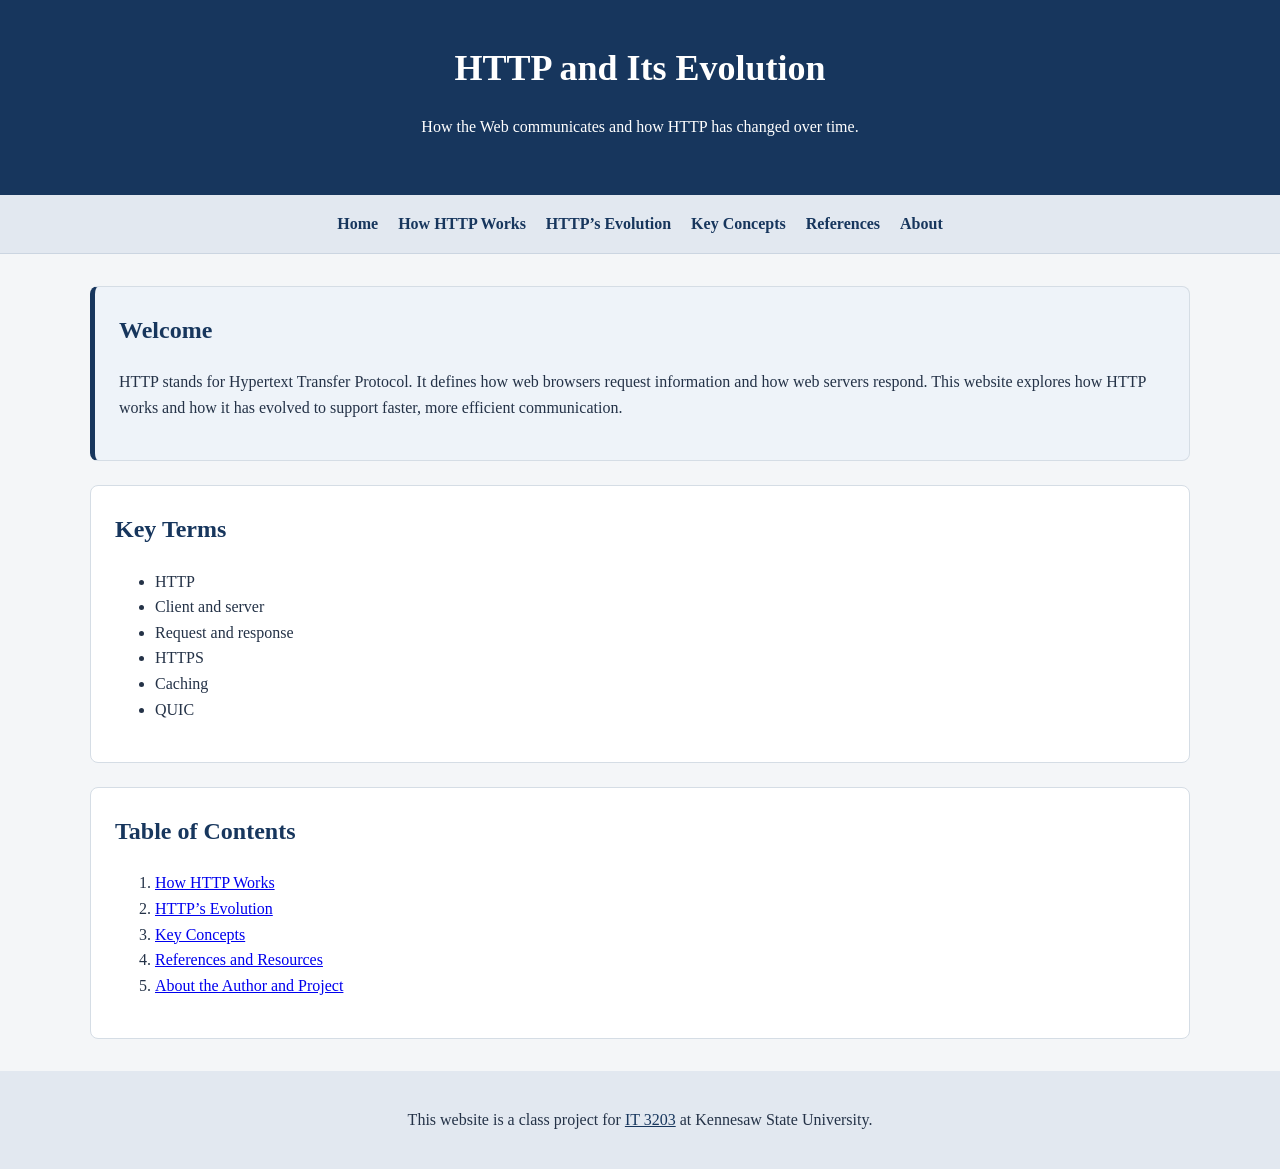
==== index.html @ 2143190e "Add files via upload Add Milestone 1 website" ====
<!DOCTYPE html>
<html lang="en">
<head>
    <meta charset="UTF-8">
    <meta name="viewport" content="width=device-width, initial-scale=1.0">
    <title>HTTP and Its Evolution</title>
    <link rel="stylesheet" href="style.css">
</head>
<body>
    <header>
        <h1>HTTP and Its Evolution</h1>
        <p>How the Web communicates and how HTTP has changed over time.</p>
    </header>

<nav>
    <a href="index.html">Home</a>
    <a href="how-http-works.html">How HTTP Works</a>
    <a href="http-evolution.html">HTTP’s Evolution</a>
    <a href="concepts.html">Key Concepts</a>
    <a href="references.html">References</a>
    <a href="about.html">About</a>
</nav>

<main id="home-content">
    <section class="intro">
        <h2>Welcome</h2>
        <p>
            HTTP stands for Hypertext Transfer Protocol. It defines how
            web browsers request information and how web servers respond.
            This website explores how HTTP works and how it has evolved
            to support faster, more efficient communication.
        </p>
    </section>

    <section>
        <h2>Key Terms</h2>
        <ul>
            <li>HTTP</li>
            <li>Client and server</li>
            <li>Request and response</li>
            <li>HTTPS</li>
            <li>Caching</li>
            <li>QUIC</li>
        </ul>
    </section>

    <section>
        <h2>Table of Contents</h2>
        <ol>
            <li><a href="how-http-works.html">How HTTP Works</a></li>
            <li><a href="http-evolution.html">HTTP’s Evolution</a></li>
            <li><a href="concepts.html">Key Concepts</a></li>
            <li><a href="references.html">References and Resources</a></li>
            <li><a href="about.html">About the Author and Project</a></li>
        </ol>
    </section>
</main>

<footer>
    <p>
        This website is a class project for
        <a href="https://ksuweb.github.io/IT3203/">IT 3203</a>
        at Kennesaw State University.
    </p>
</footer>

</body>
</html>
---- style.css ----
body {
    margin: 0;
    background-color: #f4f6f8;
    color: #243247;
    font-family: "Times New Roman", serif;
    line-height: 1.6;
}

header {
    padding: 40px 24px;
    background-color: #17365d;
    color: white;
    text-align: center;
}

h1 {
    margin: 0 0 12px;
    font-size: 36px;
}

nav {
    display: flex;
    flex-wrap: wrap;
    justify-content: center;
    gap: 20px;
    padding: 16px;
    background-color: #e2e8f0;
    border-bottom: 1px solid #cbd5e1;
}

nav a {
    color: #17365d;
    font-weight: bold;
    text-decoration: none;
}

a:hover {
    color: #805000;
    text-decoration: underline;
}

main {
    max-width: 1000px;
    margin: 32px auto;
    padding: 0 24px;
}

section {
    margin-bottom: 24px;
    padding: 24px;
    background-color: white;
    border: 1px solid #d5dde5;
    border-radius: 8px;
}

h2 {
    margin-top: 0;
    color: #17365d;
}

footer {
    padding: 20px;
    background-color: #e2e8f0;
    text-align: center;
}

footer a {
    color: #17365d;
}

table {
    width: 100%;
    border-collapse: collapse;
    margin-top: 16px;
}

caption {
    margin-bottom: 12px;
    font-weight: bold;
    text-align: left;
}

th,
td {
    padding: 12px;
    border: 1px solid #cbd5e1;
    text-align: left;
}

thead {
    background-color: #17365d;
    color: white;
}

#home-content {
    max-width: 1100px;
}

.intro {
    border-left: 5px solid #17365d;
    background-color: #eef3f9;
}

figure {
    margin: 0;
}

.history-image {
    display: block;
    width: 100%;
    max-width: 600px;
    height: auto;
    margin: 16px auto;
    border: 1px solid #cbd5e1;
    border-radius: 8px;
}

figcaption {
    text-align: center;
    font-size: 16px;
    margin-bottom: 20px;
}
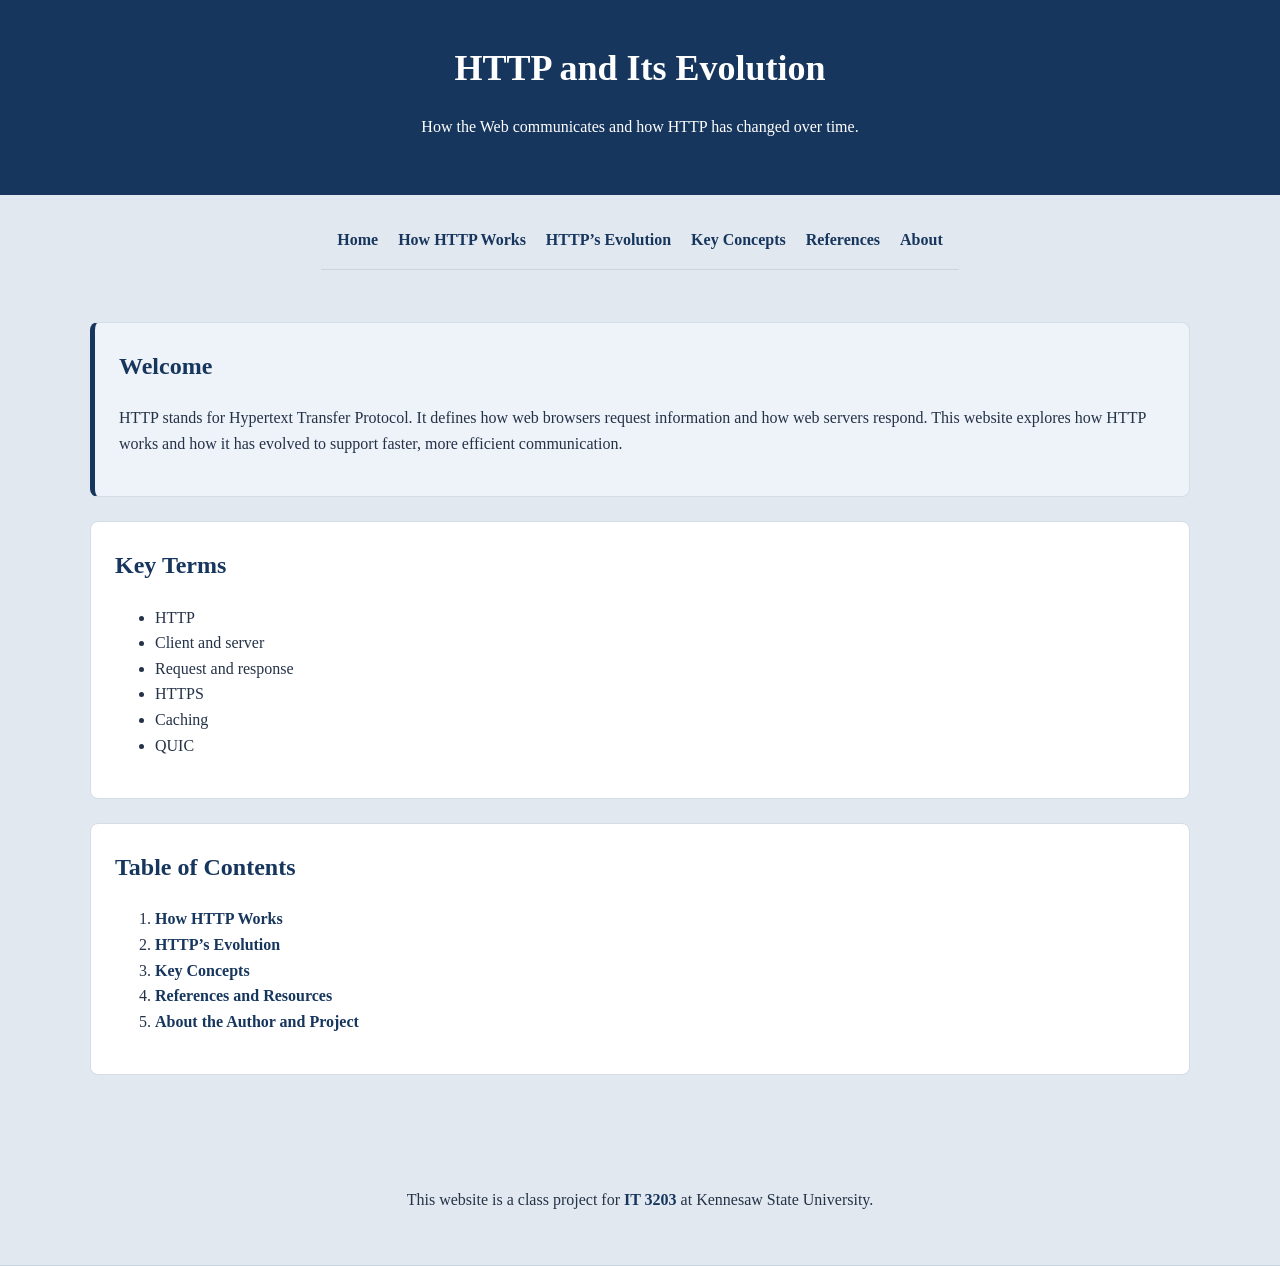
==== commit e642887a: "Add files via upload Add code comments" ====
--- a/index.html
+++ b/index.html
@@ -12,7 +12,9 @@
         <p>How the Web communicates and how HTTP has changed over time.</p>
     </header>
 
+<!-- Shared navigation connects the six website pages. -->
 <nav>
+    <nav>
     <a href="index.html">Home</a>
     <a href="how-http-works.html">How HTTP Works</a>
     <a href="http-evolution.html">HTTP’s Evolution</a>
--- a/style.css
+++ b/style.css
@@ -18,6 +18,7 @@
     font-size: 36px;
 }
 
+/* Flexbox arranges the navigation links and allows wrapping. */
 nav {
     display: flex;
     flex-wrap: wrap;
@@ -96,6 +97,7 @@
     max-width: 1100px;
 }
 
+/* Highlights the homepage introduction using a class selector. */
 .intro {
     border-left: 5px solid #17365d;
     background-color: #eef3f9;
@@ -119,4 +121,5 @@
     text-align: center;
     font-size: 16px;
     margin-bottom: 20px;
-}+}
+
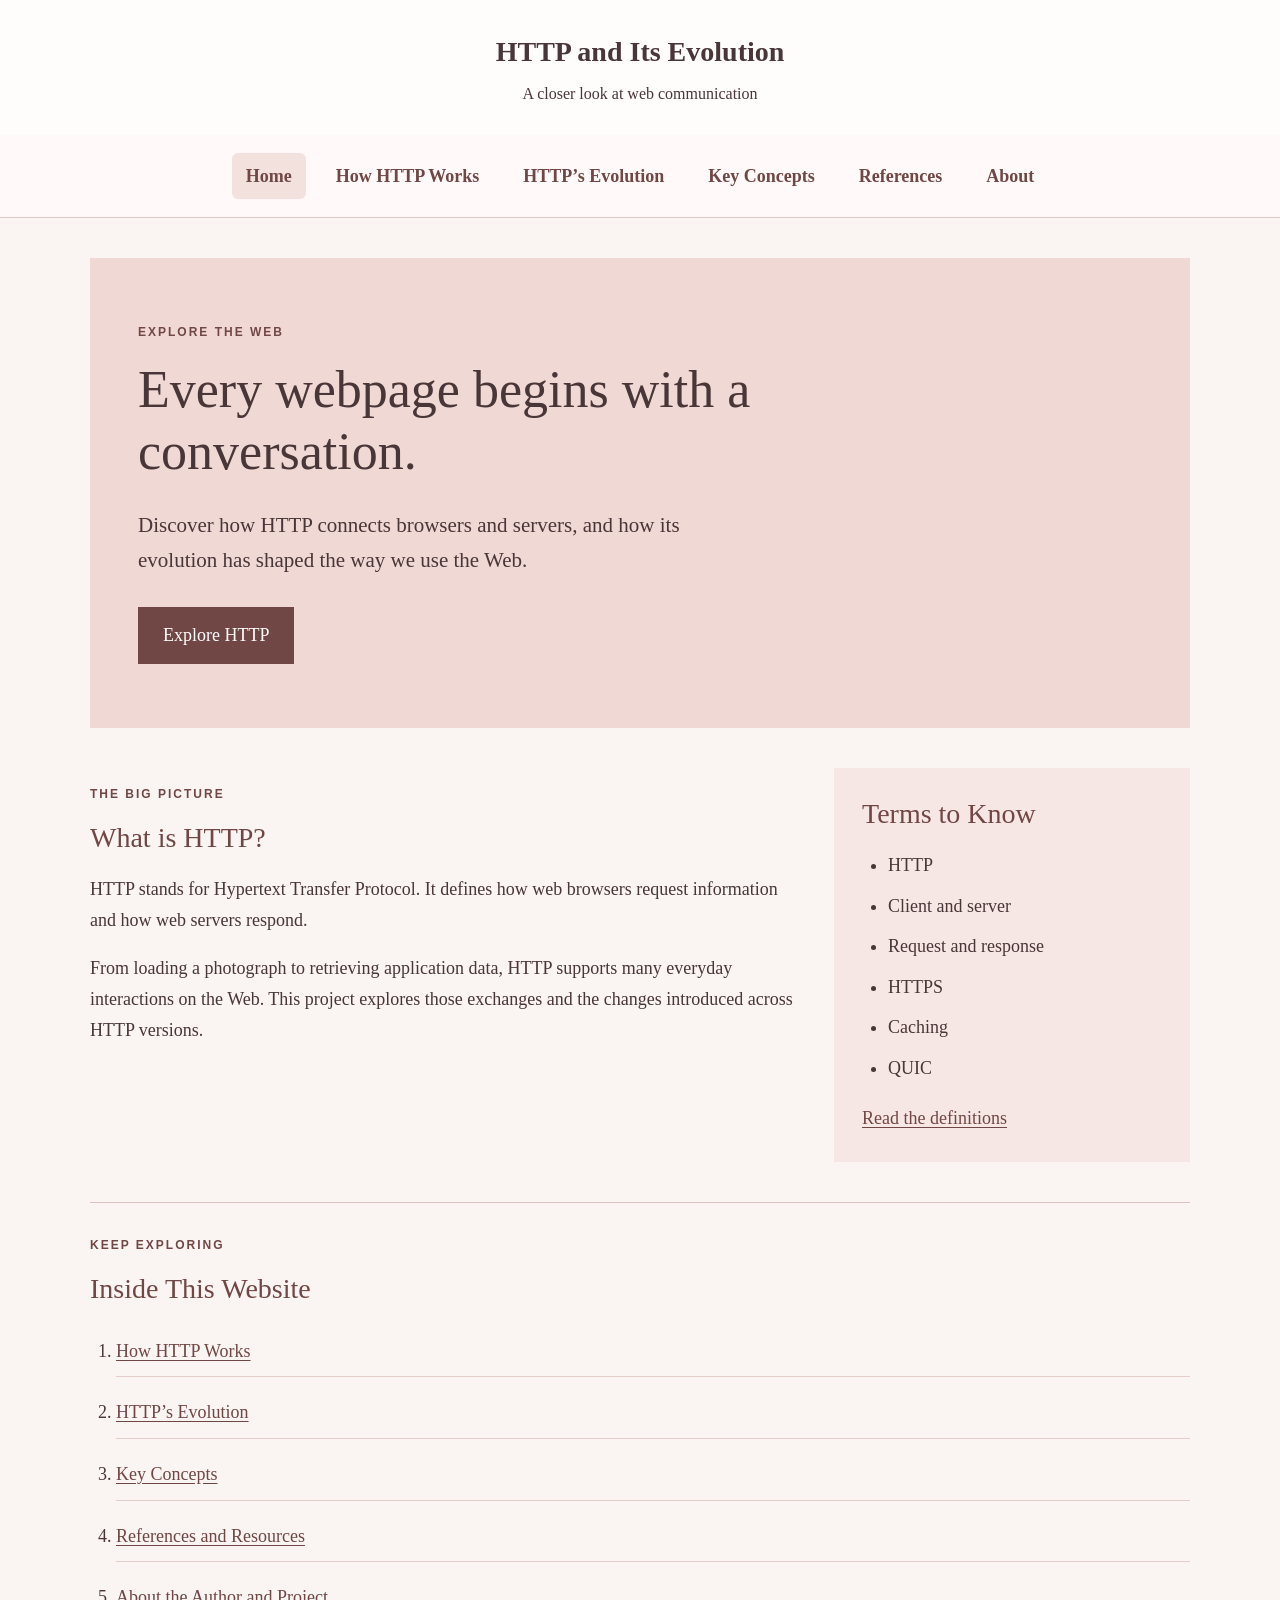
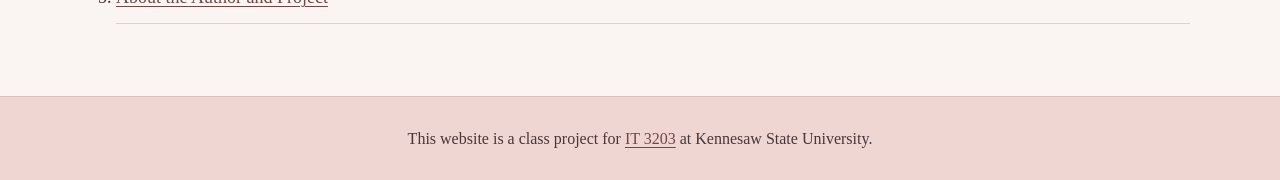
==== commit c6a33dc9: "Add files via upload Update website design and fix links." ====
--- a/index.html
+++ b/index.html
@@ -6,65 +6,85 @@
     <title>HTTP and Its Evolution</title>
     <link rel="stylesheet" href="style.css">
 </head>
-<body>
-    <header>
-        <h1>HTTP and Its Evolution</h1>
-        <p>How the Web communicates and how HTTP has changed over time.</p>
+<body class="home-page">
+    <header class="site-header">
+        <p class="site-name">HTTP and Its Evolution</p>
+        <p class="site-subtitle">A closer look at web communication</p>
     </header>
 
-<!-- Shared navigation connects the six website pages. -->
-<nav>
-    <nav>
-    <a href="index.html">Home</a>
-    <a href="how-http-works.html">How HTTP Works</a>
-    <a href="http-evolution.html">HTTP’s Evolution</a>
-    <a href="concepts.html">Key Concepts</a>
-    <a href="references.html">References</a>
-    <a href="about.html">About</a>
-</nav>
+    <!-- Shared navigation connects the six website pages. -->
+    <nav aria-label="Main navigation">
+        <a href="index.html" aria-current="page">Home</a>
+        <a href="how-http-works.html">How HTTP Works</a>
+        <a href="http-evolution.html">HTTP’s Evolution</a>
+        <a href="concepts.html">Key Concepts</a>
+        <a href="references.html">References</a>
+        <a href="about.html">About</a>
+    </nav>
 
-<main id="home-content">
-    <section class="intro">
-        <h2>Welcome</h2>
+    <main id="home-content">
+        <section class="welcome-banner">
+            <p class="eyebrow">EXPLORE THE WEB</p>
+            <h1>Every webpage begins with a conversation.</h1>
+            <p class="welcome-description">
+                Discover how HTTP connects browsers and servers,
+                and how its evolution has shaped the way we use the Web.
+            </p>
+            <a class="explore-button" href="how-http-works.html">
+                Explore HTTP
+            </a>
+        </section>
+
+        <div class="home-columns">
+            <section class="overview">
+                <p class="eyebrow">THE BIG PICTURE</p>
+                <h2>What is HTTP?</h2>
+                <p>
+                    HTTP stands for Hypertext Transfer Protocol.
+                    It defines how web browsers request information
+                    and how web servers respond.
+                </p>
+                <p>
+                    From loading a photograph to retrieving application
+                    data, HTTP supports many everyday interactions
+                    on the Web. This project explores those exchanges
+                    and the changes introduced across HTTP versions.
+                </p>
+            </section>
+
+            <section class="key-terms">
+                <h2>Terms to Know</h2>
+                <ul>
+                    <li>HTTP</li>
+                    <li>Client and server</li>
+                    <li>Request and response</li>
+                    <li>HTTPS</li>
+                    <li>Caching</li>
+                    <li>QUIC</li>
+                </ul>
+                <a href="concepts.html">Read the definitions</a>
+            </section>
+        </div>
+
+        <section class="contents">
+            <p class="eyebrow">KEEP EXPLORING</p>
+            <h2>Inside This Website</h2>
+            <ol>
+                <li><a href="how-http-works.html">How HTTP Works</a></li>
+                <li><a href="http-evolution.html">HTTP’s Evolution</a></li>
+                <li><a href="concepts.html">Key Concepts</a></li>
+                <li><a href="references.html">References and Resources</a></li>
+                <li><a href="about.html">About the Author and Project</a></li>
+            </ol>
+        </section>
+    </main>
+
+    <footer>
         <p>
-            HTTP stands for Hypertext Transfer Protocol. It defines how
-            web browsers request information and how web servers respond.
-            This website explores how HTTP works and how it has evolved
-            to support faster, more efficient communication.
+            This website is a class project for
+            <a href="https://ksuweb.github.io/IT3203/">IT 3203</a>
+            at Kennesaw State University.
         </p>
-    </section>
-
-    <section>
-        <h2>Key Terms</h2>
-        <ul>
-            <li>HTTP</li>
-            <li>Client and server</li>
-            <li>Request and response</li>
-            <li>HTTPS</li>
-            <li>Caching</li>
-            <li>QUIC</li>
-        </ul>
-    </section>
-
-    <section>
-        <h2>Table of Contents</h2>
-        <ol>
-            <li><a href="how-http-works.html">How HTTP Works</a></li>
-            <li><a href="http-evolution.html">HTTP’s Evolution</a></li>
-            <li><a href="concepts.html">Key Concepts</a></li>
-            <li><a href="references.html">References and Resources</a></li>
-            <li><a href="about.html">About the Author and Project</a></li>
-        </ol>
-    </section>
-</main>
-
-<footer>
-    <p>
-        This website is a class project for
-        <a href="https://ksuweb.github.io/IT3203/">IT 3203</a>
-        at Kennesaw State University.
-    </p>
-</footer>
-
+    </footer>
 </body>
-</html>
+</html>
--- a/style.css
+++ b/style.css
@@ -1,110 +1,184 @@
 body {
     margin: 0;
-    background-color: #f4f6f8;
-    color: #243247;
+    background-color: #faf4f3;
+    color: #493638;
     font-family: "Times New Roman", serif;
-    line-height: 1.6;
+    font-size: 18px;
+    line-height: 1.7;
 }
 
 header {
-    padding: 40px 24px;
-    background-color: #17365d;
-    color: white;
+    padding: 64px 24px;
+    background-color: #f0d8d5;
+    color: #493638;
     text-align: center;
+    border-bottom: 4px solid #b77b75;
 }
 
 h1 {
-    margin: 0 0 12px;
-    font-size: 36px;
-}
-
-/* Flexbox arranges the navigation links and allows wrapping. */
+    max-width: 1000px;
+    margin: 0 auto 16px;
+    font-size: 44px;
+    line-height: 1.2;
+    font-weight: normal;
+}
+
+header p {
+    max-width: 700px;
+    margin: 0 auto;
+    font-size: 20px;
+}
+
 nav {
     display: flex;
     flex-wrap: wrap;
     justify-content: center;
-    gap: 20px;
-    padding: 16px;
-    background-color: #e2e8f0;
-    border-bottom: 1px solid #cbd5e1;
+    gap: 8px 16px;
+    padding: 18px 24px;
+    background-color: #fffaf9;
+    border-bottom: 1px solid #e3c9c5;
 }
 
 nav a {
-    color: #17365d;
+    padding: 8px 14px;
+    color: #704744;
     font-weight: bold;
     text-decoration: none;
+    border-radius: 6px;
+    transition: background-color 0.2s ease;
+}
+
+nav a:hover {
+    background-color: #f3e1de;
+    color: #493638;
+    text-decoration: none;
+}
+
+a {
+    color: #704744;
+    text-decoration: underline;
+    text-underline-offset: 3px;
 }
 
 a:hover {
-    color: #805000;
-    text-decoration: underline;
+    color: #493638;
+}
+
+a:focus-visible {
+    outline: 2px solid #704744;
+    outline-offset: 4px;
 }
 
 main {
     max-width: 1000px;
-    margin: 32px auto;
+    margin: 40px auto;
     padding: 0 24px;
 }
 
+#home-content {
+    max-width: 1100px;
+}
+
 section {
-    margin-bottom: 24px;
-    padding: 24px;
-    background-color: white;
-    border: 1px solid #d5dde5;
-    border-radius: 8px;
+    margin-bottom: 28px;
+    padding: 32px;
+    background-color: #fffdfc;
+    border: 1px solid #e5ceca;
+    border-radius: 12px;
+    box-shadow: 0 4px 16px rgba(73, 54, 56, 0.04);
+}
+
+.intro {
+    background-color: #f7e7e4;
+    border-left: 5px solid #b77b75;
 }
 
 h2 {
-    margin-top: 0;
-    color: #17365d;
-}
-
-footer {
-    padding: 20px;
-    background-color: #e2e8f0;
-    text-align: center;
-}
-
-footer a {
-    color: #17365d;
+    margin: 0 0 18px;
+    color: #704744;
+    font-size: 28px;
+    line-height: 1.3;
+    font-weight: normal;
+}
+
+h3 {
+    margin: 28px 0 10px;
+    color: #704744;
+    font-size: 21px;
+    line-height: 1.4;
+}
+
+p {
+    margin: 0 0 18px;
+}
+
+section > :last-child {
+    margin-bottom: 0;
+}
+
+ul,
+ol {
+    margin: 0;
+    padding-left: 26px;
+}
+
+li {
+    margin-bottom: 10px;
+}
+
+li:last-child {
+    margin-bottom: 0;
+}
+
+strong {
+    color: #593c3e;
+}
+
+code {
+    padding: 3px 7px;
+    background-color: #f7e7e4;
+    border-radius: 4px;
+    font-family: Consolas, monospace;
+    font-size: 0.9em;
+    overflow-wrap: anywhere;
 }
 
 table {
     width: 100%;
+    margin-top: 18px;
     border-collapse: collapse;
-    margin-top: 16px;
 }
 
 caption {
-    margin-bottom: 12px;
+    margin-bottom: 14px;
+    color: #704744;
     font-weight: bold;
     text-align: left;
 }
 
 th,
 td {
-    padding: 12px;
-    border: 1px solid #cbd5e1;
+    padding: 16px;
+    border: 1px solid #dec2bd;
     text-align: left;
+    vertical-align: top;
 }
 
 thead {
-    background-color: #17365d;
-    color: white;
-}
-
-#home-content {
-    max-width: 1100px;
-}
-
-/* Highlights the homepage introduction using a class selector. */
-.intro {
-    border-left: 5px solid #17365d;
-    background-color: #eef3f9;
+    background-color: #efd6d3;
+    color: #493638;
+}
+
+tbody th {
+    color: #704744;
+}
+
+tbody tr:nth-child(even) {
+    background-color: #faf0ee;
 }
 
 figure {
-    margin: 0;
+    margin: 24px 0;
 }
 
 .history-image {
@@ -112,14 +186,274 @@
     width: 100%;
     max-width: 600px;
     height: auto;
-    margin: 16px auto;
-    border: 1px solid #cbd5e1;
-    border-radius: 8px;
+    box-sizing: border-box;
+    margin: 0 auto;
+    border: 1px solid #dec2bd;
+    border-radius: 10px;
 }
 
 figcaption {
+    max-width: 600px;
+    margin: 14px auto 0;
+    color: #704744;
+    font-size: 16px;
+    text-align: center;
+}
+
+footer {
+    padding: 28px 24px;
+    background-color: #efd6d3;
+    border-top: 1px solid #dec2bd;
     text-align: center;
     font-size: 16px;
+}
+
+footer p {
+    margin: 0;
+}
+
+@media (max-width: 600px) {
+    header {
+        padding: 40px 20px;
+    }
+
+    h1 {
+        font-size: 34px;
+    }
+
+    nav {
+        gap: 6px;
+        padding: 12px;
+    }
+
+    nav a {
+        padding: 8px 10px;
+    }
+
+    main {
+        margin: 24px auto;
+        padding: 0 16px;
+    }
+
+    section {
+        padding: 22px;
+    }
+
+    h2 {
+        font-size: 25px;
+    }
+
+    th,
+    td {
+        padding: 8px;
+        overflow-wrap: anywhere;
+    }
+
+    table {
+        font-size: 16px;
+    }
+}
+
+.home-page .site-header {
+    padding: 28px 24px;
+    background-color: #fffdfc;
+    border-bottom: none;
+}
+
+.site-name {
+    font-size: 28px;
+    font-weight: bold;
+}
+
+header .site-subtitle {
+    margin-top: 4px;
+    font-size: 16px;
+}
+
+nav a[aria-current="page"] {
+    background-color: #f3e1de;
+}
+
+.home-page section {
+    box-shadow: none;
+}
+
+.welcome-banner {
+    padding: 64px 48px;
+    background-color: #f0d8d5;
+    border: none;
+    border-radius: 0;
+}
+
+.eyebrow {
+    margin-bottom: 16px;
+    color: #704744;
+    font-family: Arial, sans-serif;
+    font-size: 12px;
+    font-weight: bold;
+    letter-spacing: 2px;
+}
+
+.welcome-banner h1 {
+    max-width: 650px;
+    margin: 0 0 24px;
+    font-size: 52px;
+}
+
+.welcome-description {
+    max-width: 580px;
+    margin-bottom: 28px;
+    font-size: 21px;
+}
+
+.explore-button {
+    display: inline-block;
+    padding: 12px 24px;
+    background-color: #704744;
+    color: white;
+    border: 1px solid #704744;
+    text-decoration: none;
+}
+
+.explore-button:hover {
+    background-color: #493638;
+    color: white;
+    text-decoration: none;
+}
+
+/* Grid places the overview and key terms side by side. */
+.home-columns {
+    display: grid;
+    grid-template-columns: 2fr 1fr;
+    gap: 32px;
+    margin: 40px 0;
+}
+
+.home-columns section {
+    margin: 0;
+    border: none;
+    border-radius: 0;
+}
+
+.overview {
+    padding: 16px 0;
+    background-color: transparent;
+}
+
+.key-terms {
+    padding: 28px;
+    background-color: #f7e7e4;
+}
+
+.key-terms ul {
     margin-bottom: 20px;
 }
 
+.contents {
+    padding: 32px 0;
+    background-color: transparent;
+    border: none;
+    border-top: 1px solid #dec2bd;
+    border-radius: 0;
+}
+
+.contents li {
+    padding: 10px 0;
+    border-bottom: 1px solid #e5ceca;
+}
+
+@media (max-width: 700px) {
+    .home-columns {
+        grid-template-columns: 1fr;
+        gap: 20px;
+    }
+
+    .welcome-banner {
+        padding: 36px 24px;
+    }
+
+    .welcome-banner h1 {
+        font-size: 36px;
+    }
+}
+
+.about-page .about-intro {
+    padding: 40px;
+    background-color: #f7e7e4;
+    border: none;
+    border-left: 5px solid #b77b75;
+    border-radius: 0;
+    box-shadow: none;
+}
+
+.about-intro h2 {
+    font-size: 36px;
+}
+
+.about-intro p {
+    max-width: 750px;
+}
+
+/* Grid separates education and skills from professional experience. */
+.about-layout {
+    display: grid;
+    grid-template-columns: 1fr 2fr;
+    gap: 40px;
+    margin-top: 40px;
+}
+
+.profile-sidebar {
+    align-self: start;
+    padding: 28px;
+    background-color: #f0d8d5;
+    border-top: 4px solid #b77b75;
+}
+
+.profile-sidebar h3 {
+    margin-top: 24px;
+}
+
+.profile-sidebar p {
+    font-size: 17px;
+}
+
+.about-page .about-details section {
+    padding: 0 0 28px;
+    background-color: transparent;
+    border: none;
+    border-bottom: 1px solid #dec2bd;
+    border-radius: 0;
+    box-shadow: none;
+}
+
+.experience-entry {
+    margin-top: 24px;
+    padding-left: 20px;
+    border-left: 2px solid #b77b75;
+}
+
+.experience-entry h3 {
+    margin: 0 0 6px;
+}
+
+.organization {
+    margin-bottom: 12px;
+    color: #704744;
+    font-size: 16px;
+    font-style: italic;
+}
+
+@media (max-width: 700px) {
+    .about-layout {
+        grid-template-columns: 1fr;
+        gap: 28px;
+    }
+
+    .about-page .about-intro {
+        padding: 28px;
+    }
+
+    .about-intro h2 {
+        font-size: 30px;
+    }
+}
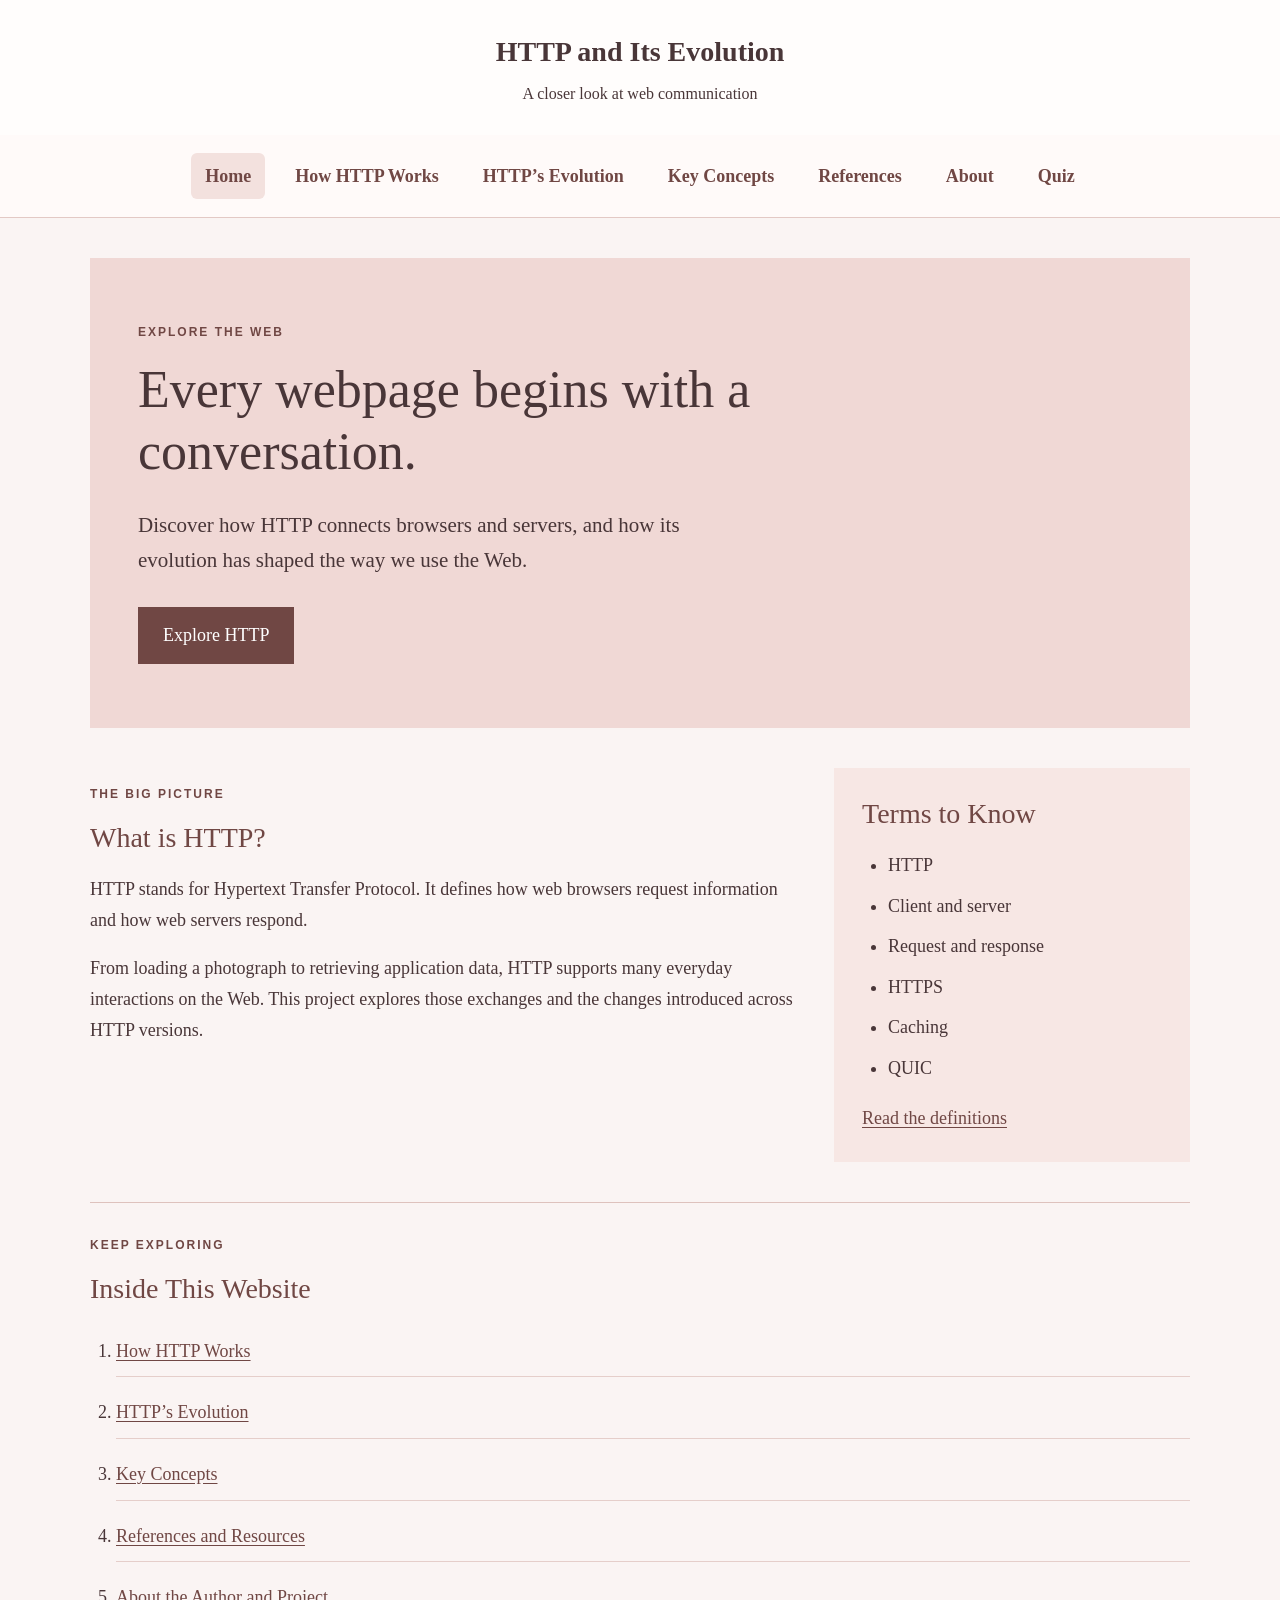
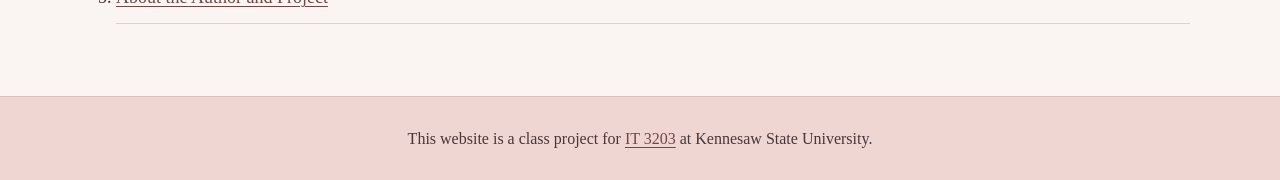
==== commit e4b5a5df: "Add files via upload Add HTTP quiz and Milestone 2 updates." ====
--- a/index.html
+++ b/index.html
@@ -20,6 +20,7 @@
         <a href="concepts.html">Key Concepts</a>
         <a href="references.html">References</a>
         <a href="about.html">About</a>
+        <a href="quiz.html">Quiz</a>
     </nav>
 
     <main id="home-content">
--- a/style.css
+++ b/style.css
@@ -456,4 +456,111 @@
     .about-intro h2 {
         font-size: 30px;
     }
+}
+
+#quiz-form fieldset {
+    margin: 24px 0;
+    padding: 24px;
+    background-color: #fffdfc;
+    border: 1px solid #dec2bd;
+    border-radius: 8px;
+}
+
+#quiz-form legend {
+    padding: 0 8px;
+    color: #704744;
+    font-weight: bold;
+}
+
+#quiz-form label {
+    display: block;
+    margin: 12px 0;
+    cursor: pointer;
+}
+
+#quiz-form input[type="text"] {
+    box-sizing: border-box;
+    width: 100%;
+    max-width: 450px;
+    padding: 12px;
+    border: 1px solid #94706b;
+    border-radius: 4px;
+    font: inherit;
+}
+
+#quiz-form input[type="radio"],
+#quiz-form input[type="checkbox"] {
+    margin-right: 10px;
+    accent-color: #704744;
+}
+
+button {
+    padding: 12px 22px;
+    background-color: #704744;
+    color: white;
+    border: 1px solid #704744;
+    border-radius: 4px;
+    font: inherit;
+    cursor: pointer;
+}
+
+button:hover {
+    background-color: #493638;
+}
+
+button:disabled {
+    opacity: 0.6;
+    cursor: default;
+}
+
+button:focus-visible,
+input:focus-visible {
+    outline: 3px solid #704744;
+    outline-offset: 3px;
+}
+
+.quiz-actions {
+    display: flex;
+    flex-wrap: wrap;
+    gap: 14px;
+    margin: 28px 0;
+}
+
+#reset-quiz {
+    background-color: #f0d8d5;
+    color: #493638;
+}
+
+#reset-quiz:hover {
+    background-color: #e5c2bd;
+}
+
+#timer {
+    color: #704744;
+    font-weight: bold;
+}
+
+.result-correct {
+    color: #245c3a;
+    background-color: #edf7ef;
+    border-left: 4px solid #387a4c;
+    padding: 14px;
+    margin-bottom: 12px;
+}
+
+.result-incorrect {
+    color: #8a2929;
+    background-color: #fff0f0;
+    border-left: 4px solid #a63d3d;
+    padding: 14px;
+    margin-bottom: 12px;
+}
+
+#results-summary {
+    font-size: 22px;
+    font-weight: bold;
+}
+
+#quiz-results {
+    scroll-margin-top: 24px;
 }
